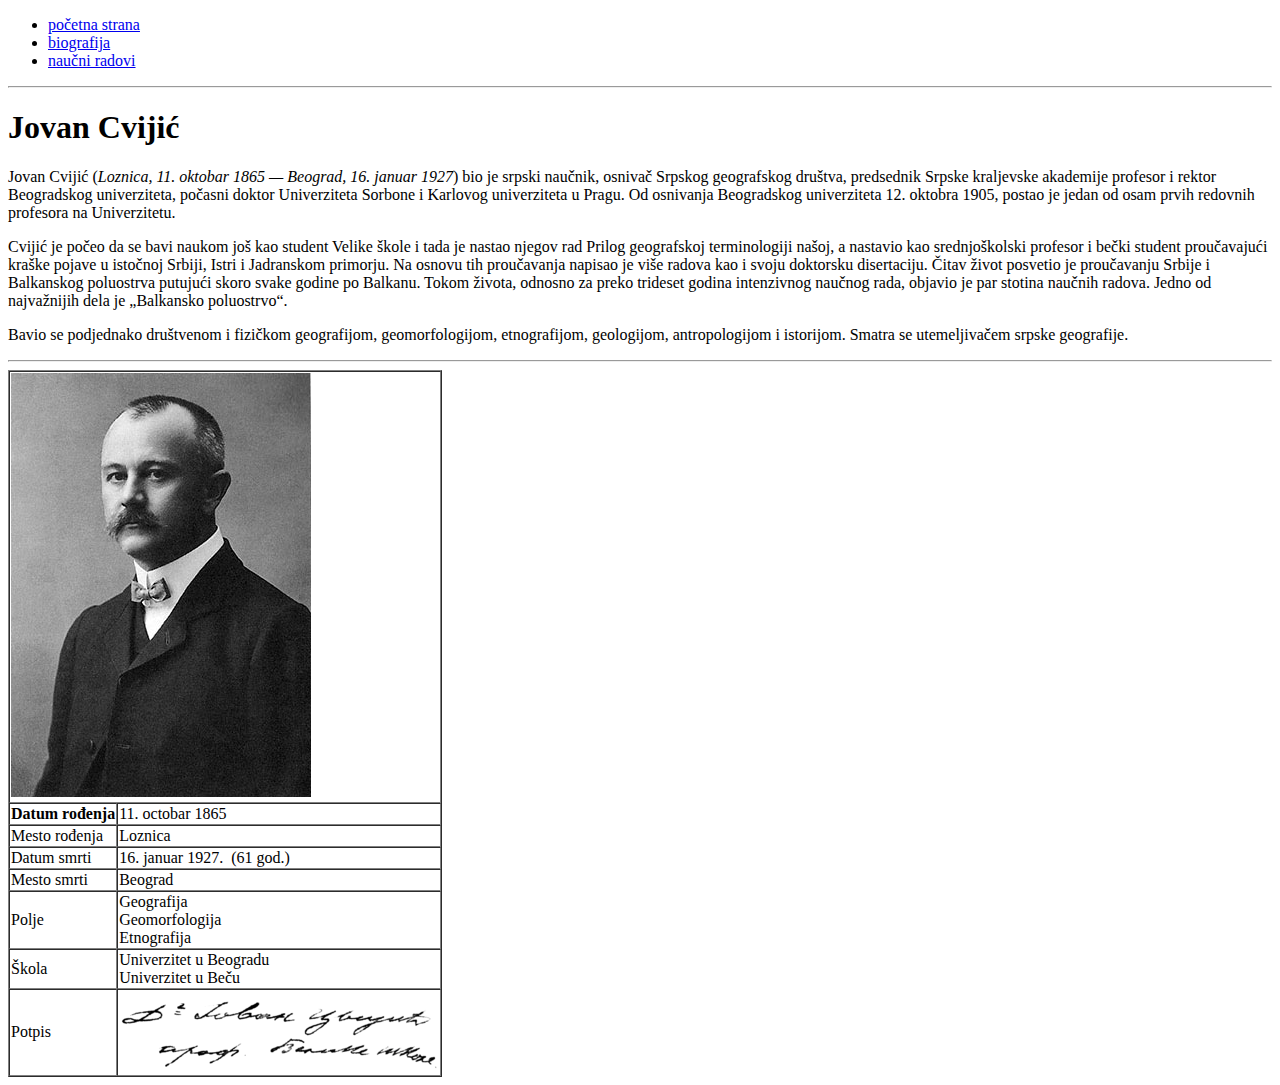
==== index.html @ a6029a70 "Initial Commit" ====
<!DOCTYPE html>

<head>
    <title>
        Jovan Cvijić
    </title>
</head>

<body>
    <ul>
        <li><a href="index.html">početna strana</a></li>
        <li> <a href="page1.html">biografija</a></li>
        <li> <a href="page2.html">naučni radovi</a></li>
    </ul>
    <hr>
    <h1>Jovan Cvijić</h1>
    <p>
        Jovan Cvijić (<em>Loznica, 11. oktobar 1865 — Beograd, 16. januar 1927</em>) bio je srpski naučnik, osnivač Srpskog geografskog društva, predsednik Srpske kraljevske akademije profesor i rektor Beogradskog univerziteta, počasni doktor Univerziteta Sorbone i Karlovog univerziteta u Pragu. Od osnivanja Beogradskog univerziteta 12. oktobra 1905, postao je jedan od osam prvih redovnih profesora na Univerzitetu.
    </p>
    <p>
        Cvijić je počeo da se bavi naukom još kao student Velike škole i tada je nastao njegov rad Prilog geografskoj terminologiji našoj, a nastavio kao srednjoškolski profesor i bečki student proučavajući kraške pojave u istočnoj Srbiji, Istri i Jadranskom primorju. Na osnovu tih proučavanja napisao je više radova kao i svoju doktorsku disertaciju. Čitav život posvetio je proučavanju Srbije i Balkanskog poluostrva putujući skoro svake godine po Balkanu. Tokom života, odnosno za preko trideset godina intenzivnog naučnog rada, objavio je par stotina naučnih radova. Jedno od najvažnijih dela je „Balkansko poluostrvo“.

    </p>
    <p>
        Bavio se podjednako društvenom i fizičkom geografijom, geomorfologijom, etnografijom, geologijom, antropologijom i istorijom. Smatra se utemeljivačem srpske geografije.

    </p>
    <hr>
    <table border="1" cellspacing="0">
        <tr>
            <td colspan="2"><img src="jovan_cvijic.jpg" /></td>
        </tr>
        <tr>
            <td><b>Datum rođenja</b></td>
            <td>11. octobar 1865</td>
        </tr>
        <tr>
            <td>Mesto rođenja</td>
            <td>Loznica</td>
        </tr>
        <tr>
            <td>Datum smrti</td>
            <td>16. januar 1927. (61 god.)</td>
        </tr>
        <tr>
            <td>Mesto smrti</td>
            <td>Beograd</td>
        </tr>
        <tr>
            <td>Polje </td>
            <td>Geografija<br>Geomorfologija<br>Etnografija</td>
        </tr>
        <tr>
            <td>Škola</td>
            <td>Univerzitet u Beogradu<br>Univerzitet u Beču</td>
        </tr>
        <tr>
            <td>Potpis</td>
            <td><img src="jovan_cvijic_potpis.png" /></td>
        </tr>
    </table>
</body>
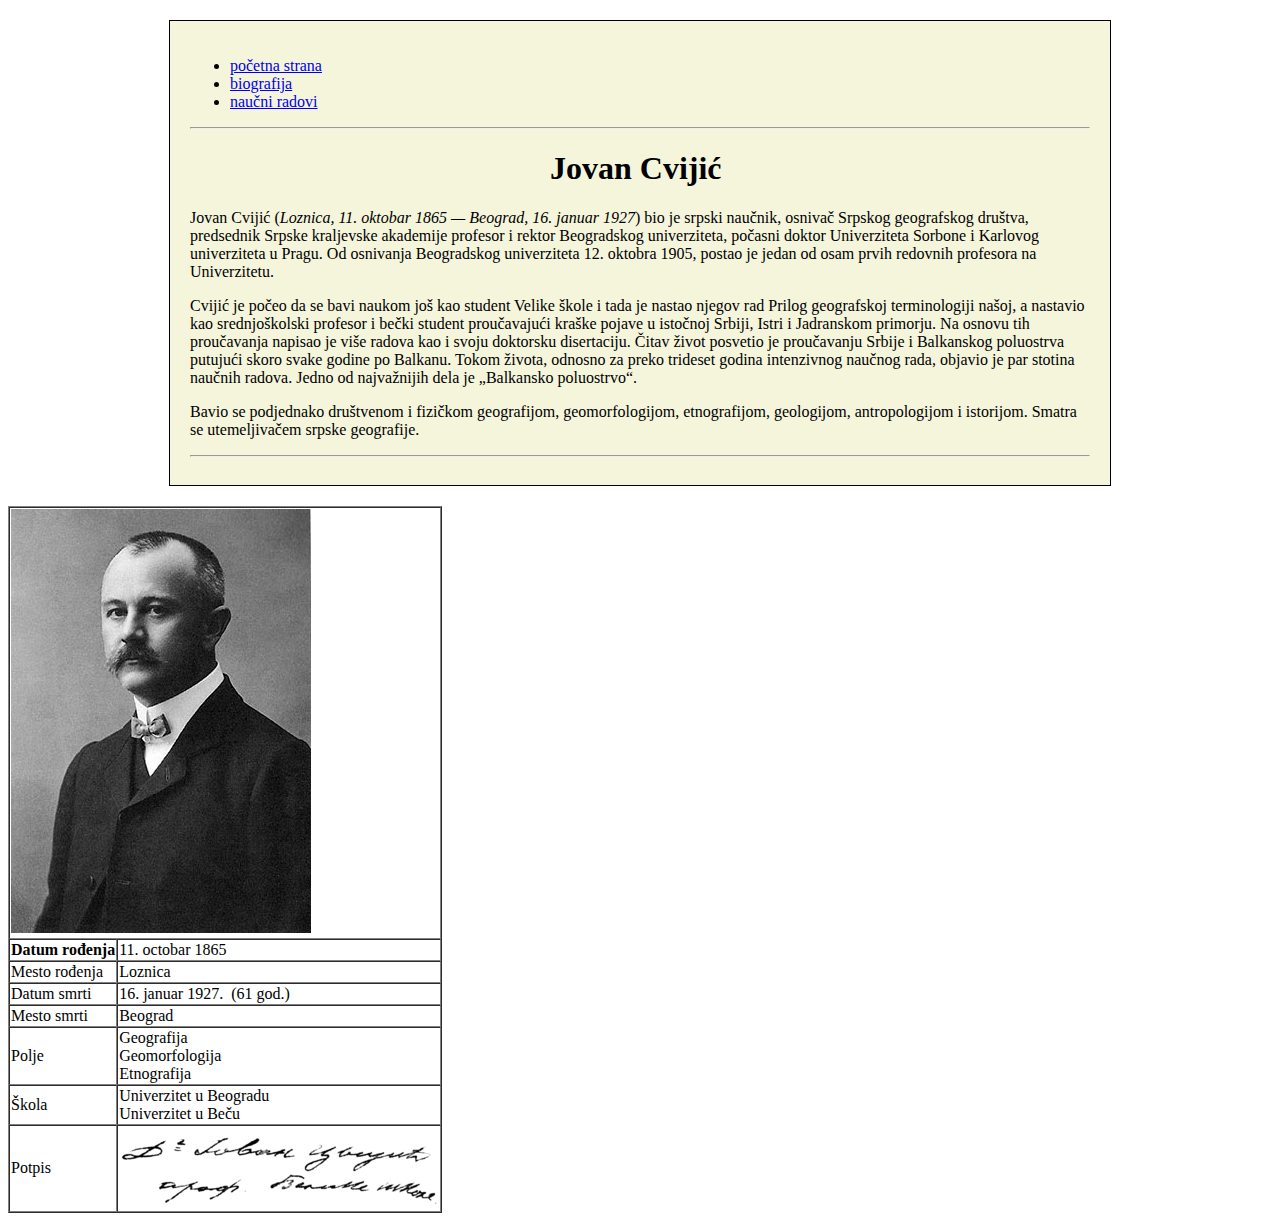
==== commit ba172588: "update3" ====
--- a/index.html
+++ b/index.html
@@ -1,19 +1,21 @@
 <!DOCTYPE html>
 
 <head>
-    <title>
-        Jovan Cvijić
-    </title>
+    <title>Jovan Cvijić</title>
+    <meta charset="UTF-8">
+    <link href="style.css" rel="stylesheet">
 </head>
 
 <body>
+    <div id="head">
     <ul>
         <li><a href="index.html">početna strana</a></li>
         <li> <a href="page1.html">biografija</a></li>
         <li> <a href="page2.html">naučni radovi</a></li>
     </ul>
     <hr>
-    <h1>Jovan Cvijić</h1>
+        <div id="title1"><h1>Jovan Cvijić</h1>
+        </div>
     <p>
         Jovan Cvijić (<em>Loznica, 11. oktobar 1865 — Beograd, 16. januar 1927</em>) bio je srpski naučnik, osnivač Srpskog geografskog društva, predsednik Srpske kraljevske akademije profesor i rektor Beogradskog univerziteta, počasni doktor Univerziteta Sorbone i Karlovog univerziteta u Pragu. Od osnivanja Beogradskog univerziteta 12. oktobra 1905, postao je jedan od osam prvih redovnih profesora na Univerzitetu.
     </p>
@@ -26,9 +28,11 @@
 
     </p>
     <hr>
+    </div>
+    <div id="head2">
     <table border="1" cellspacing="0">
         <tr>
-            <td colspan="2"><img src="jovan_cvijic.jpg" /></td>
+            <td title="Jovan Cvijić" colspan="2"><img src="jovan_cvijic.jpg" /></td>
         </tr>
         <tr>
             <td><b>Datum rođenja</b></td>
@@ -59,4 +63,5 @@
             <td><img src="jovan_cvijic_potpis.png" /></td>
         </tr>
     </table>
+    </div>
 </body>--- a/style.css
+++ b/style.css
@@ -0,0 +1,12 @@
+#head {
+    background-color: beige;
+    width: 900px;
+    margin:20px auto;
+    border:1.5px solid black;
+    padding:20px
+    
+}
+#title1 {
+    margin:10px auto;
+    width: 180px
+}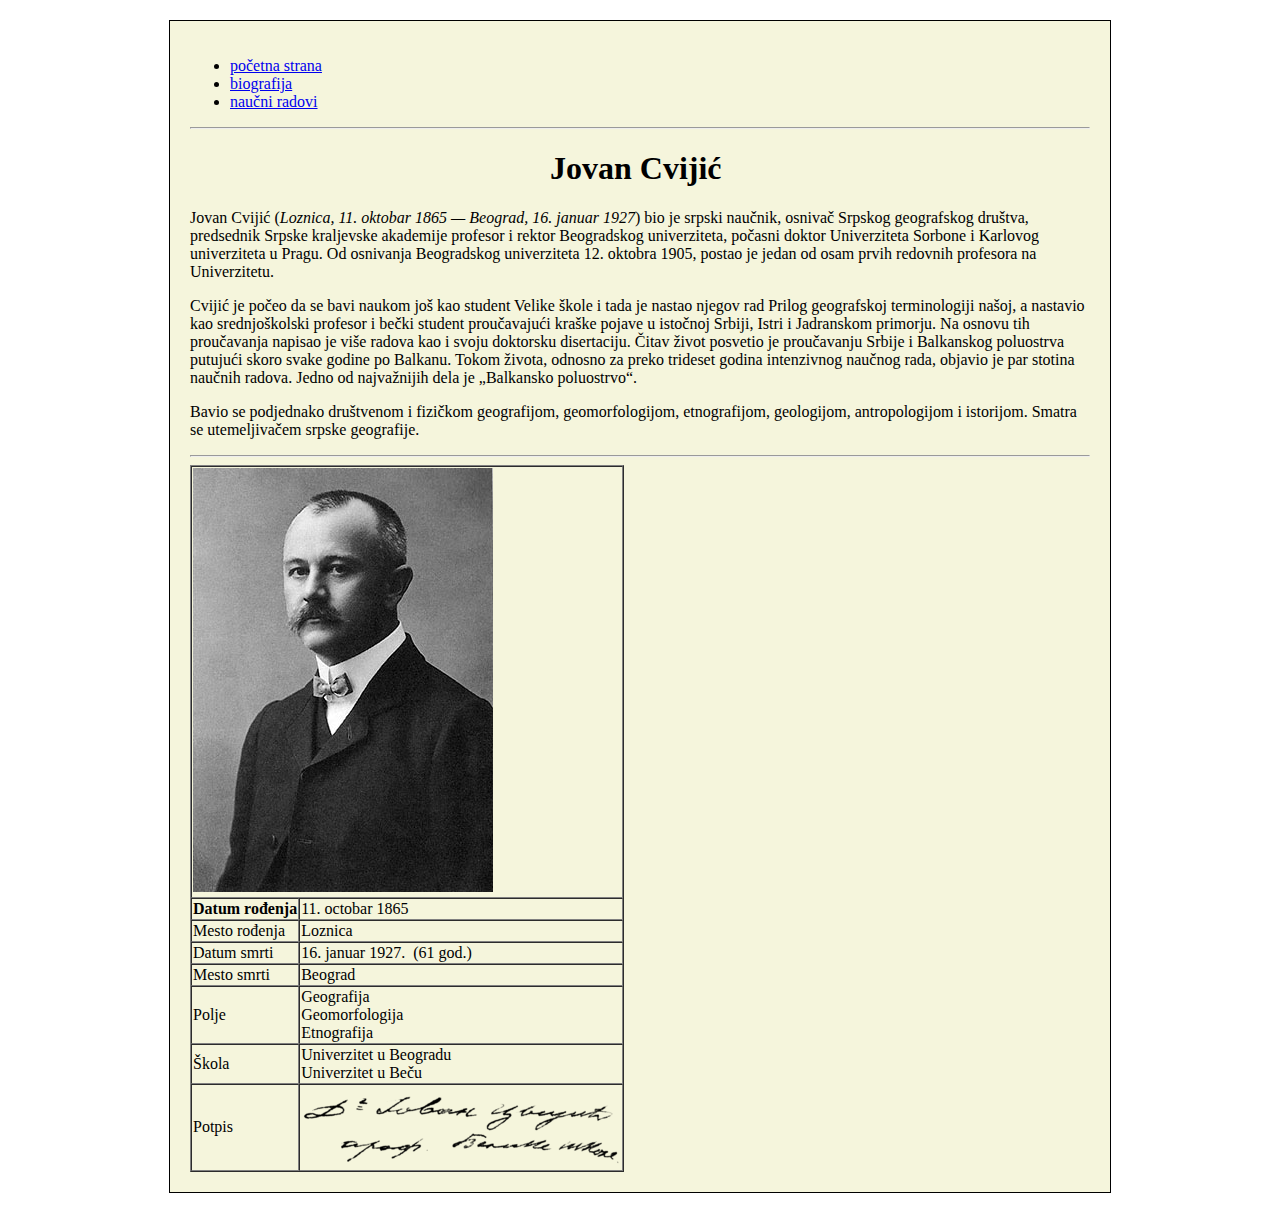
==== commit 9771e96b: "update4" ====
--- a/index.html
+++ b/index.html
@@ -28,8 +28,6 @@
 
     </p>
     <hr>
-    </div>
-    <div id="head2">
     <table border="1" cellspacing="0">
         <tr>
             <td title="Jovan Cvijić" colspan="2"><img src="jovan_cvijic.jpg" /></td>
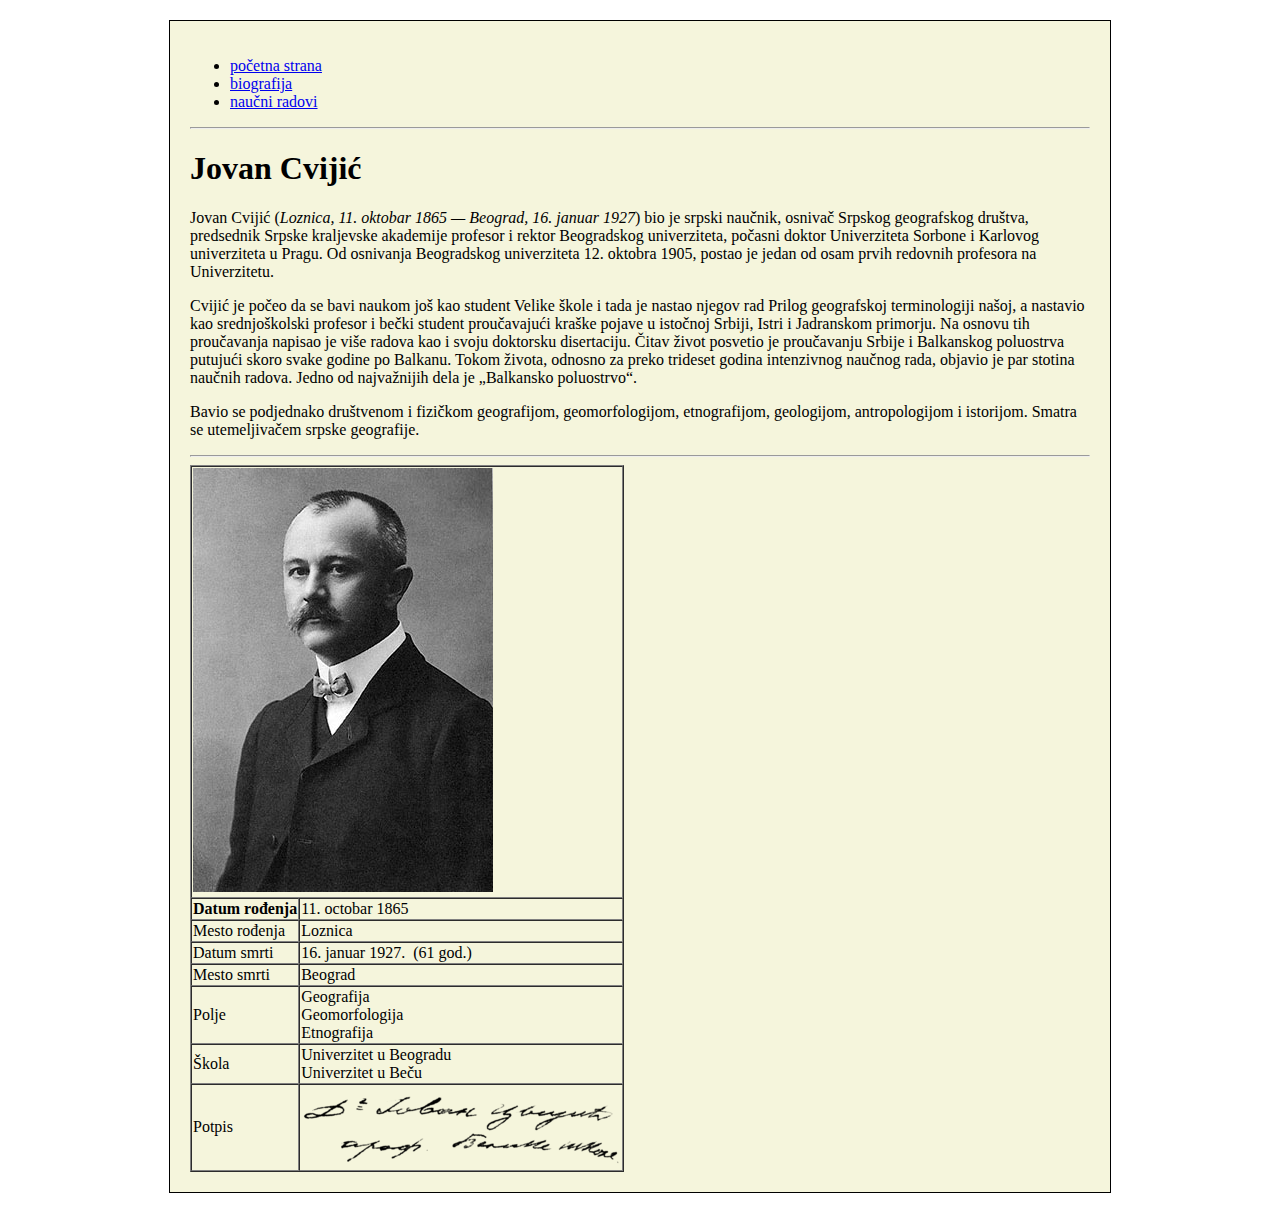
==== commit 8230cdcc: "update6" ====
--- a/index.html
+++ b/index.html
@@ -14,8 +14,7 @@
         <li> <a href="page2.html">naučni radovi</a></li>
     </ul>
     <hr>
-        <div id="title1"><h1>Jovan Cvijić</h1>
-        </div>
+        <h1>Jovan Cvijić</h1>
     <p>
         Jovan Cvijić (<em>Loznica, 11. oktobar 1865 — Beograd, 16. januar 1927</em>) bio je srpski naučnik, osnivač Srpskog geografskog društva, predsednik Srpske kraljevske akademije profesor i rektor Beogradskog univerziteta, počasni doktor Univerziteta Sorbone i Karlovog univerziteta u Pragu. Od osnivanja Beogradskog univerziteta 12. oktobra 1905, postao je jedan od osam prvih redovnih profesora na Univerzitetu.
     </p>
@@ -60,6 +59,6 @@
             <td>Potpis</td>
             <td><img src="jovan_cvijic_potpis.png" /></td>
         </tr>
-    </table>
+    </table>      
     </div>
 </body>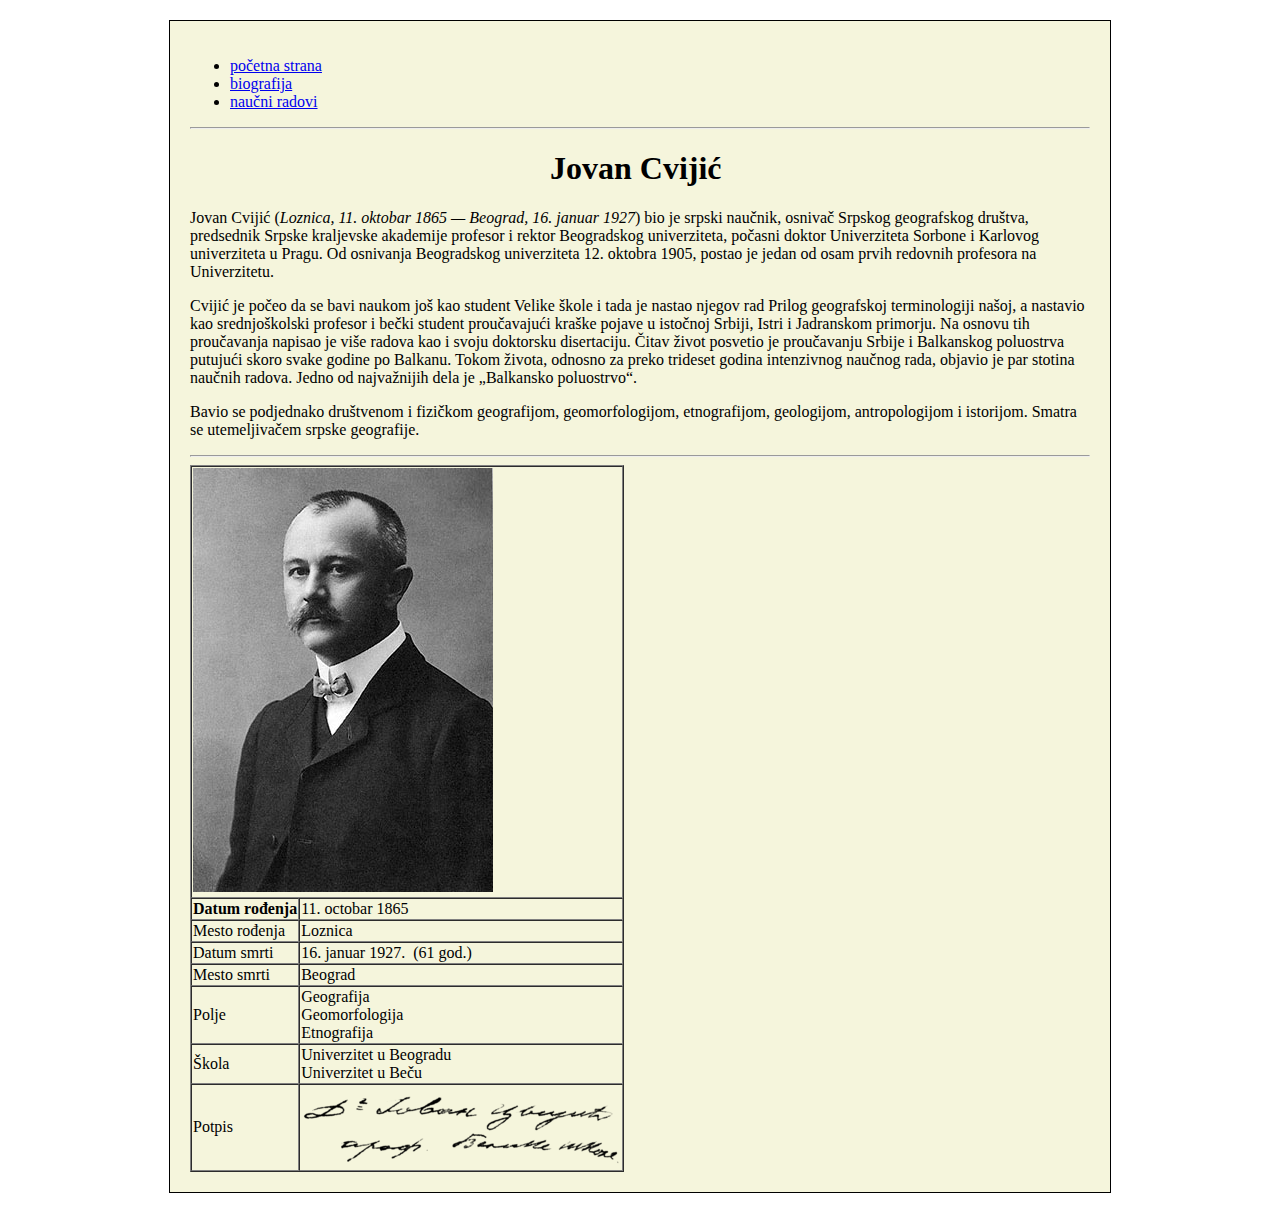
==== commit 74c21f54: "update7" ====
--- a/index.html
+++ b/index.html
@@ -14,7 +14,7 @@
         <li> <a href="page2.html">naučni radovi</a></li>
     </ul>
     <hr>
-        <h1>Jovan Cvijić</h1>
+        <div id="title1"><h1>Jovan Cvijić</h1></div>
     <p>
         Jovan Cvijić (<em>Loznica, 11. oktobar 1865 — Beograd, 16. januar 1927</em>) bio je srpski naučnik, osnivač Srpskog geografskog društva, predsednik Srpske kraljevske akademije profesor i rektor Beogradskog univerziteta, počasni doktor Univerziteta Sorbone i Karlovog univerziteta u Pragu. Od osnivanja Beogradskog univerziteta 12. oktobra 1905, postao je jedan od osam prvih redovnih profesora na Univerzitetu.
     </p>
